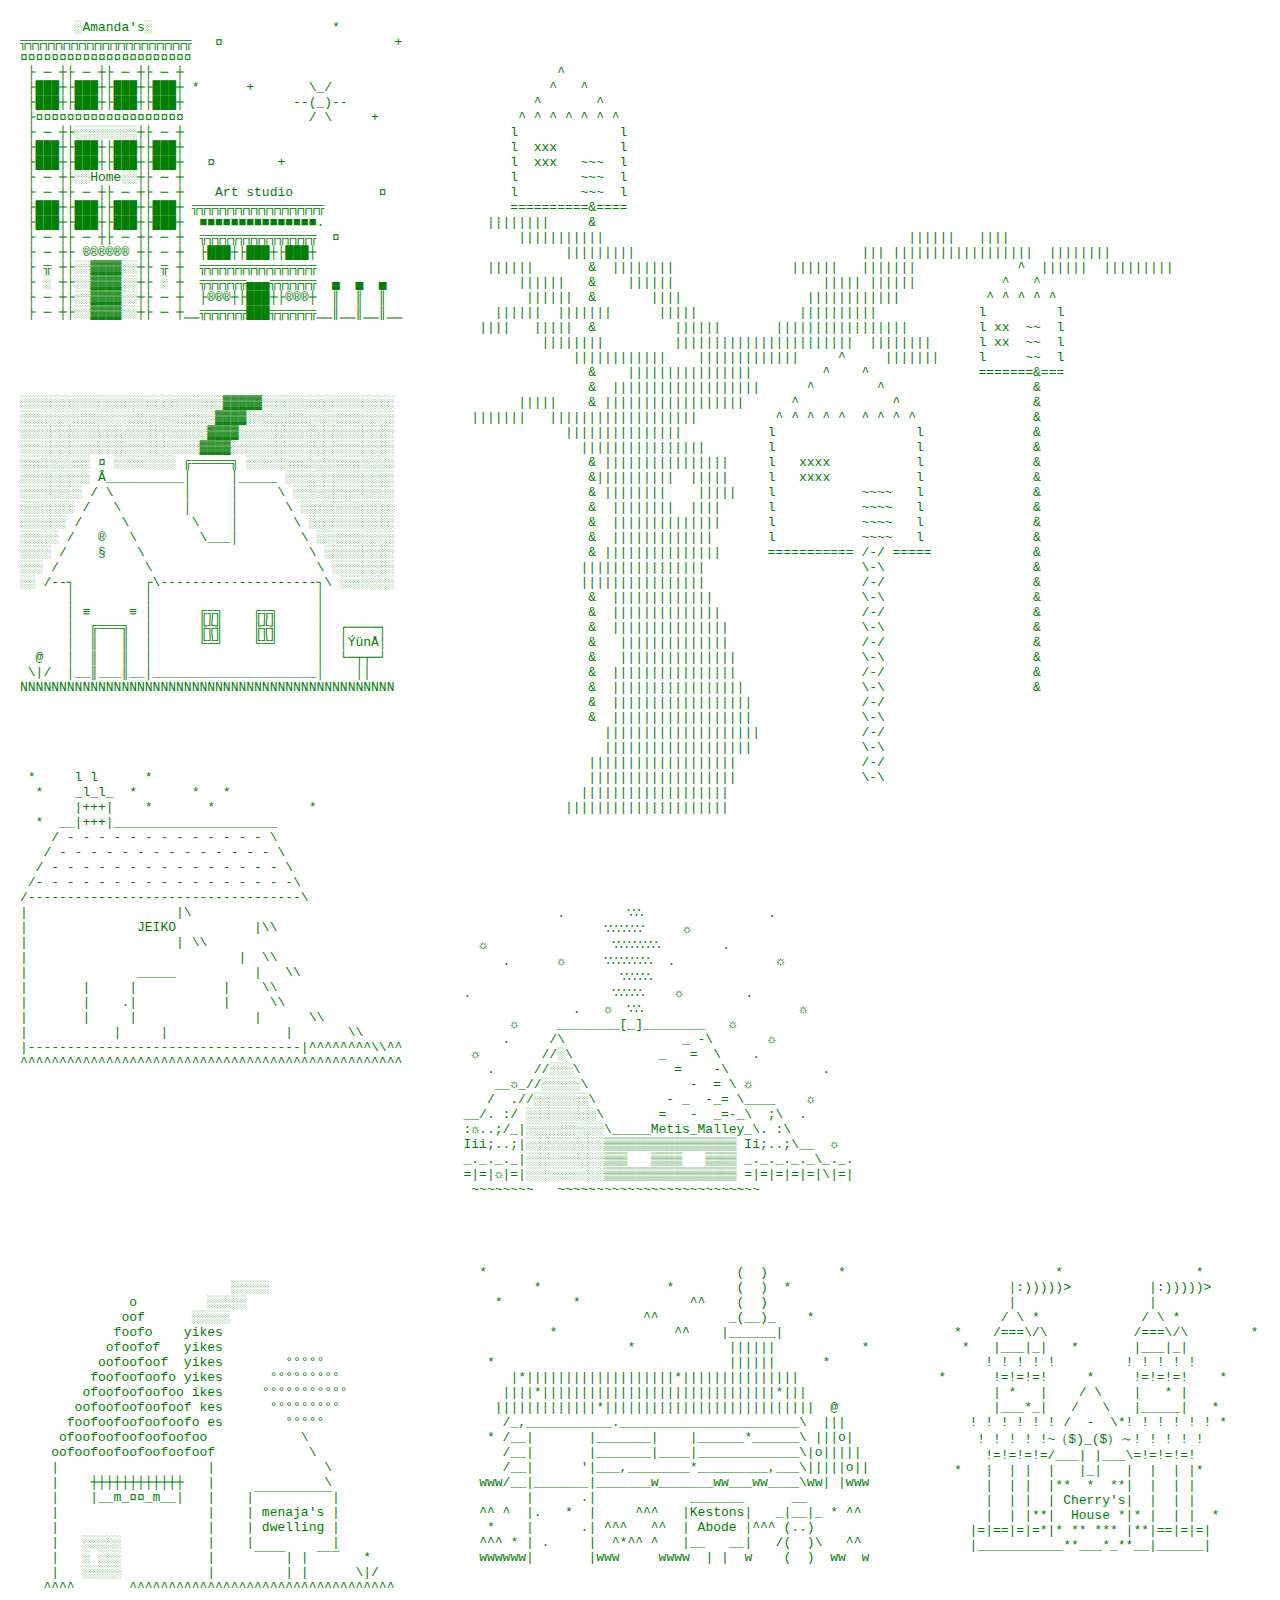
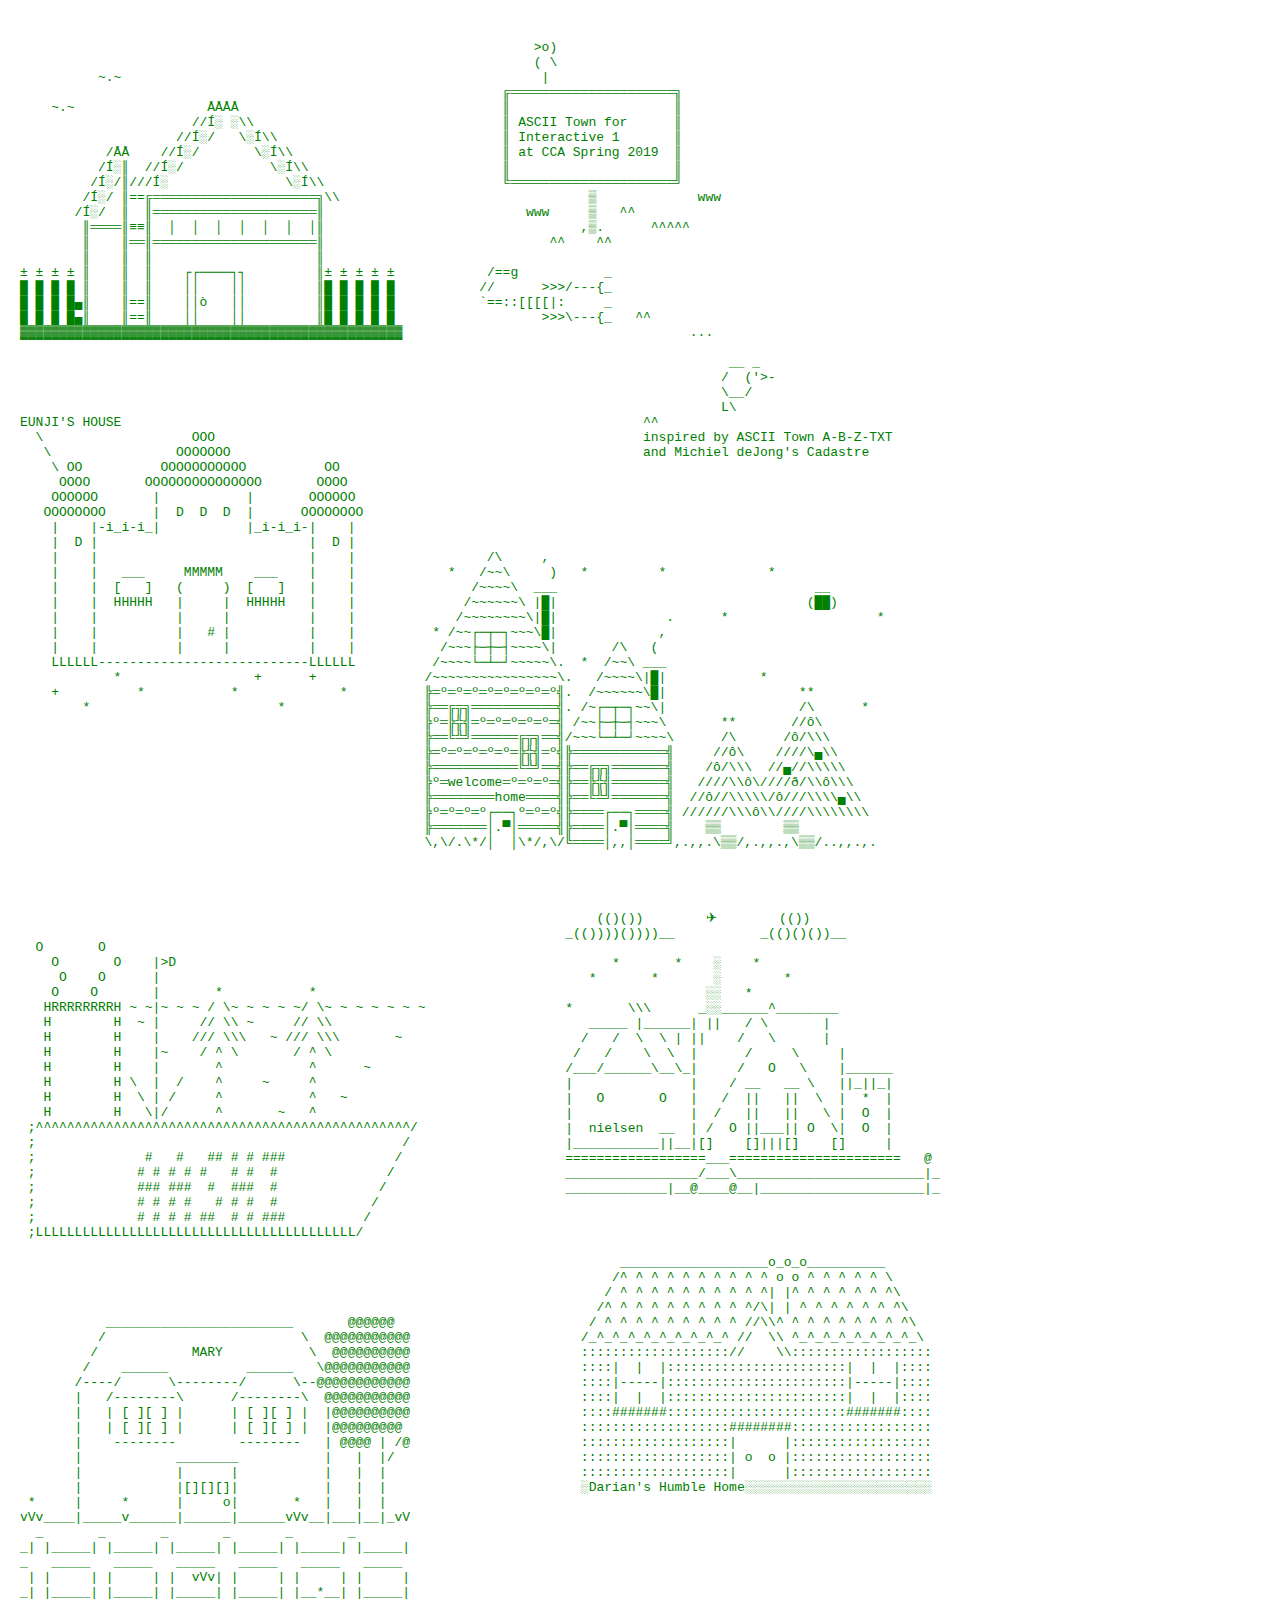
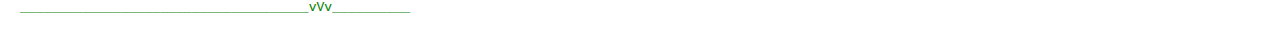
==== ascii-town/index.html @ 1e13f233 "add ascii town" ====
<!DOCTYPE html>
<html>
    <head>
        <meta http-equiv="X-UA-Compatible" content="IE=edge">
        <meta charset="utf-8">
        <meta name="viewport" content="width=device-width, initial-scale=1, shrink-to-fit=no">
        <meta name="description" content="">
        <meta name="author" content="">
        <title>Interactive 1: ASCII Town</title>
        <script src='http://cdnjs.cloudflare.com/ajax/libs/jquery/2.1.3/jquery.min.js'></script>
        <script src='assets/scripts.js'></script>
        <script src='assets/packery.pkgd.min.js'></script>
        <link rel="stylesheet" href="assets/main.css">
    </head>

  <body>
    <div id="town">
      <!-- house -->
      <div class="house">
        <a href="http://spring2019.designing.tools" target="_blank">
<pre>

       >o)
       ( \
        |
   ╔═════════════════════╗
   ║                     ║
   ║ ASCII Town for      ║
   ║ Interactive 1       ║
   ║ at CCA Spring 2019  ║
   ║                     ║
   ╚═════════════════════╝
              ▒             www
      www     ▒   ^^ 
             ,▒.      ^^^^^
         ^^    ^^   

 /==g           _
//      >>>/---{_
`==::[[[[|:     _
        >>>\---{_   ^^
                           ...

                                __ _
                               /  ('>-
                               \__/
                               L\
                     ^^ 
                     inspired by ASCII Town A-B-Z-TXT 
                     and Michiel deJong's Cadastre
                  

</pre>
        </a>
      </div>
      <!-- Nielson -->
      <div class="house">
        <a href="https://narenas1030.github.io/Interactive1/ASCII-TOWN/interior-nielsen-arenas.html" target="_blank">
<pre>
    (()())        ✈        (())
_(())))())))__           _(()()())__    

      *       *    ░    *         
   *       *       ░        * 
                  ░░   *   
*       \\\      _░░______^________    
   _____ |______| ||   / \       |
  /   /  \  \ | ||    /   \      |
 /   /    \  \  |      /     \     |
/___/______\__\_|     /   O   \    |______
|               |    / __   __ \   ||_||_|
|   O       O   |   /  ||   ||  \  |  *  |
|               |  /   ||   ||   \ |  O  |
|  nielsen  __  | /  O ||___|| O  \|  O  |
|___________||__|[]    []|||[]    []     | 
==================___======================   @
_________________/___\________________________|_
_____________|__@____@__|_____________________|_
</pre>
        </a>
      </div>
    
      <!-- Sirui -->
      <div class="house">
        <a href="https://sirius33.github.io/interactive1/ASCII/interior-sirui.html" target="_blank">
<pre>
    

                                                       
           ^
          ^   ^
        ^       ^
      ^ ^ ^ ^ ^ ^ ^
     l             l
     l  xxx        l
     l  xxx   ~~~  l
     l        ~~~  l
     l        ~~~  l
     ==========&====
  ||||||||     &                                                  
      |||||||||||                                       ||||||   ||||
            |||||||||                             ||| ||||||||||||||||||  ||||||||
  ||||||       &  ||||||||               ||||||   |||||||             ^  ||||||  |||||||||          
      ||||||   &    ||||||                   ||||| ||||||           ^   ^ 
       ||||||  &       ||||                ||||||||||||           ^ ^ ^ ^ ^  
   ||||||  |||||||      |||||             ||||||||||             l         l     
 ||||   |||||  &          ||||||       |||||||||||||||||         l xx  ~~  l
         ||||||||         |||||||||||||||||||||||  ||||||||      l xx  ~~  l
             ||||||||||||    |||||||||||||     ^     |||||||     l     ~~  l
               &    ||||||||||||||||         ^    ^              =======&===
               &  |||||||||||||||||||      ^        ^                   &
      |||||    & ||||||||||||||||||      ^            ^                 &
|||||||   |||||||||||||||||||          ^ ^ ^ ^ ^  ^ ^ ^ ^               &
            |||||||||||||||           l                  l              &
              ||||||||||||||||        l                  l              &
               & ||||||||||||||||     l   xxxx           l              &
               &||||||||||  |||||     l   xxxx           l              &
               & ||||||||    |||||    l           ~~~~   l              &
               &  ||||||||  ||||      l           ~~~~   l              &
               &  ||||||||||||||      l           ~~~~   l              &
               &  |||||||||||||       l           ~~~~   l              &
               & |||||||||||||||      =========== /-/ =====             &
              ||||||||||||||||                    \-\                   &
              ||||||||||||||||                    /-/                   &
               &  |||||||||||||                   \-\                   &
               &  ||||||||||||||                  /-/                   &
               &  |||||||||||||||                 \-\                   &
               &   ||||||||||||||                 /-/                   &
               &   |||||||||||||||                \-\                   & 
               &  ||||||||||||||||                /-/                   & 
               &  |||||||||||||||||               \-\                   &
               &  ||||||||||||||||||              /-/                   
               &  ||||||||||||||||||              \-\                   
                 ||||||||||||||||||||             /-/                   
                 |||||||||||||||||||              \-\                   
               |||||||||||||||||||                /-/                   
               |||||||||||||||||||                \-\                   
              |||||||||||||||||||                                   
            |||||||||||||||||||||           

</pre>
        </a>
      </div>
      
      <!-- Jeiko -->
      <div class="house">
        <a href="https://jdasilveira.github.io/interactive1/ASCII/jeikoInterior1.html" target="_blank">
<pre>
 *     l l      *
  *    _l_l_  *       *   *  
       |+++|    *       *            *
  *  __|+++|_____________________
    / - - - - - - - - - - - - - \
   / - - - - - - - - - - - - - - \
  / - - - - - - - - - - - - - - - \
 /- - - - - - - - - - - - - - - - -\
/-----------------------------------\
|                   |\
|              JEIKO          |\\
|                   | \\
|                           |  \\
|              _____          |   \\
|       |     |           |    \\
|       |    .|           |     \\
|       |     |               |      \\
|           |     |               |       \\
|-----------------------------------|^^^^^^^^\\^^
^^^^^^^^^^^^^^^^^^^^^^^^^^^^^^^^^^^^^^^^^^^^^^^^^
</pre>
        </a>
      </div>
      
      <!-- Menaja -->
      <div class="house">
        <a href="https://menaja.github.io/interactive1/ASCII-town/interior-menajaganesh.html" target="_blank">
<pre>                        
                           ░░░░░
              o         ░░░░░ 
             oof      ░░░░░                 
            foofo    yikes
           ofoofof   yikes          
          oofoofoof  yikes        °°°°°
         foofoofoofo yikes      °°°°°°°°° 
        ofoofoofoofoo ikes     °°°°°°°°°°°         
       oofoofoofoofoof kes      °°°°°°°°°
      foofoofoofoofoofo es        °°°°°
     ofoofoofoofoofoofoo            \
    oofoofoofoofoofoofoof            \
    |                   |              \
    |    ┼┼┼┼┼┼┼┼┼┼┼┼   |              \
    |    |__m_¤¤_m__|   |    |¯¯¯¯¯¯¯¯¯¯|
    |                   |    | menaja's |
    |                   |    | dwelling |
    |   ░░░░░           |    |          |
    |   ░ ░░░           |     ¯¯¯¯| | ¯¯¯   *
    |   ░░░░░           |         | |      \|/
   ^^^^       ^^^^^^^^^^^^^^^^^^^^^^^^^^^^^^^^^^
</pre>
        </a>
      </div>  
      
      <!-- Keston -->
      <div class="house">
        <a href="https://kestonc.github.io/interactive1/ASCII-TOWN/interior-kestonhindscruz.html" target="_blank">
<pre>
*                                (  )         *  
       *                *        (  )  *        
  *         *              ^^    (  )
                     ^^         _(__)_    *
         *               ^^    |______|
                   *            ||||||           *
 *                              ||||||      *  
    |*|||||||||||||||||||*|||||||||||||||
   ||||*||||||||||||||||||||||||||||||*|||   
  |||||||||||||*|||||||||||||||||||||||||||  @
   /_,___________._______________________\  |||
 * /__|       |_______|    |______*______\ |||o|
   /__|       |_______|____|_____________\|o|||||
   /__|      '|___,________*_________,___\|||||o|| 
www/__|_______|_______w_______ww___ww____\ww| |www
      |      .|            _______      __
^^ ^  |.   *  |     ^^^   |Kestons|   _|__|_ * ^^
 *    |      .| ^^^   ^^  | Abode |^^^ (..)
^^^ * | .     |  ^*^^ ^   |__   __|   /(  )\   ^^
wwwwww|       |www     wwww  | |  w    (  )  ww  w
</pre>
        </a>
      </div>  
      
      <!-- Tia -->
      <div class="house">
        <a href="https://tiahuang.github.io/interactive1/ASCII-TOWN/interior-tiahuang.html" target="_blank">
<pre>

          ~.~

    ~.~                 ÅÅÅÅ         
                      //Í░ ░\\
                    //Í░/   \░Í\\ 
           /ÅÅ    //Í░/       \░Í\\ 
          /Í░║  //Í░/           \░Í\\ 
         /Í░/║///Í░               \░Í\\ 
        /Í░/ ║==╔═════════════════════╗\\
       /Í░/  ║  ║═════════════════════║
        ║════║≡≡║  │  │  │  │  │  │  │║
        ║    ║══║═════════════════════║
        ║    ║  ║                     ║
± ± ± ± ║    ║  ║    ┌┌────┐┐         ║± ± ± ± ±
█ █ █ █ ║    ║  ║    ││    ││         ║█ █ █ █ █
█ █ █ █▄║    ║==║    ││ò   ││         ║█ █ █ █ █
█ █ █ █▄║    ║==║    ││    ││         ║█ █ █ █ █
▓▓▓▓▓▓▓▓▓▓▓▓▓▓▓▓▓▓▓▓▓▓▓▓▓▓▓▓▓▓▓▓▓▓▓▓▓▓▓▓▓▓▓▓▓▓▓▓▓

</pre>
        </a>
      </div>        
      
      <!-- Yuna -->
      <div class="house">
        <a href="https://yunih.github.io/interactive1/ASCII-TOWN/interior-yunahwang.html" target="_blank">
<pre>
░░░░░░░░░░░░░░░░░░░░░░░░░░▓▓▓▓▓░░░░░░░░░░░░░░░░░
░░░░░░░░░░░░░░░░░░░░░░░░░▓▓▓▓░░░░░░░░░░░░░░░░░░░
░░░░░░░░░░░░░░░░░░░░░░░░▓▓▓▓░░░░░░░░░░░░░░░░░░░░
░░░░░░░░░░░░░░░░░░░░░░░▓▓▓▓░░░░░░░░░░░░░░░░░░░░░
░░░░░░░░░ ¤ ░░░░░░░░ ╔═════╗ ░░░░░░░░░░░░░░░░░░░
░░░░░░░░░ Â__________│     │_____ ░░░░░░░░░░░░░░
░░░░░░░░ / \         │     │     \ ░░░░░░░░░░░░░
░░░░░░░ /   \        │     │      \ ░░░░░░░░░░░░
░░░░░░ /     \        \    │       \ ░░░░░░░░░░░
░░░░░ /   ®   \        \___│        \ ░░░░░░░░░░
░░░░ /    §    \                     \ ░░░░░░░░░
░░░ /           \                     \ ░░░░░░░░
░░ /--┐         ┌\--------------------┐\ ░░░░░░░
      │         │                     │
      │ ≡     ≡ │      ╔╦╗    ╔╦╗     │
      │  ╔═══╗  │      ╠╬╣    ╠╬╣     │  ┌────┐
      │  ║   ║  │      ╚╩╝    ╚╩╝     │  │ÝünÅ│
  @   │  ║   ║  │                     │  └─┬┬─┘ 
 \|/  │__║___║__│_____________________│    ││
NNNNNNNNNNNNNNNNNNNNNNNNNNNNNNNNNNNNNNNNNNNNNNNN

</pre>
        </a>
      </div> 
      
      <!-- Jennifer -->
      <div class="house">
        <a href="https://jenniferjang9.github.io/interactive1/ASCII-TOWN/interior-jenniferjang.html" target="_blank">
<pre>
        /\     ,
   *   /~~\     )   *         *             *
      /~~~~\  ___                                 __
     /~~~~~~\ |█|                                (██)
    /~~~~~~~~\|█|              .      *                   *
 * /~~┌─┬─┐~~~\█|             ,
  /~~~├─┼─┤~~~~\|       /\   (
 /~~~~└─┴─┘~~~~~\.  *  /~~\ ___ 
/~~~~~~~~~~~~~~~~\.   /~~~~\|█|            *    
╠═º═º═º═º═º═º═º═º╣.  /~~~~~~\█|                 ** 
╠══╔╦╗═══════════╣. /~┌─┬─┐~~\|                 /\      *
╠º═╠╬╣═º═º═º═º═º═╣ /~~├─┼─┤~~~\       **       //ô\
╠══╚╩╝══════╔╦╗══╣/~~~└─┴─┘~~~~\      /\      /ô/\\\
╠═º═º═º═º═º═╠╬╣═º╣╠════════════╣     //ô\    ////\▄\\   
╠═══════════╚╩╝══╣╠══╔╦╗═══════╣    /ô/\\\  //▄//\\\\\
╠º═welcome═º═º═º═╣╠══╠╬╣═══════╣   ////\\ô\////ð/\\ô\\\    
╠════════home════╣╠══╚╩╝═══════╣  //ô//\\\\\/ô///\\\\▄\\   
╠º═º═º═º┌──┐º═º═º╣╠════┌──┐════╣ //////\\\ô\\////\\\\\\\\
╠═══════│.▀│═════╣╠════│.▀│════╣    ▒▒        ▒▒  
\,\/.\*/│  │\*/,\/╚════│,,│════╝,.,,.\▒▒/,.,,.,\▒▒/..,,.,.  
</pre>
        </a>
      </div> 
      
      <!-- Aashi -->
      <div class="house">
        <a href="https://aashijhaveri.github.io/interactive1/ASCII-town/interior-aashijhaveri.html" target="_blank">
<pre>

  
  O       O
    O       O    |>D       
     O    O      |         
    O    O       |       *           * 
   HRRRRRRRRH ~ ~|~ ~ ~ / \~ ~ ~ ~ ~/ \~ ~ ~ ~ ~ ~ ~
   H        H  ~ |     // \\ ~     // \\
   H        H    |    /// \\\   ~ /// \\\       ~
   H        H    |~    / ^ \       / ^ \
   H        H    |       ^           ^      ~    
   H        H \  |  /    ^     ~     ^   
   H        H  \ | /     ^           ^   ~
   H        H   \|/      ^       ~   ^
 ;^^^^^^^^^^^^^^^^^^^^^^^^^^^^^^^^^^^^^^^^^^^^^^^^/
 ;                                               /
 ;              #   #   ## # # ###              /
 ;             # # # # #   # #  #              /
 ;             ### ###  #  ###  #             /
 ;             # # # #   # # #  #            /
 ;             # # # # ##  # # ###          /                 
 ;LLLLLLLLLLLLLLLLLLLLLLLLLLLLLLLLLLLLLLLLL/

</pre>
        </a>
      </div> 
      
      <!-- Amanda -->
      <div class="house">
        <a href="https://amandaleeplease.github.io/interactive1/ASCII-town/interior-amandalee.html" target="_blank">
<pre>
       ░Amanda's░                       *
╦╦╦╦╦╦╦╦╦╦╦╦╦╦╦╦╦╦╦╦╦╦   ¤                      +
¤¤¤¤¤¤¤¤¤¤¤¤¤¤¤¤¤¤¤¤¤¤                      
 ├ ─ ┼├ ─ ┼├ ─ ┼├ ─ ┼                 
 ├███┼├███┼├███┼├███┼ *      +       \_/     
 ├███┼├███┼├███┼├███┼              --(_)--        
 ├¤¤¤¤¤¤¤¤¤¤¤¤¤¤¤¤¤¤¤                / \     + 
 ├ ─ ┼├░░░░░░░░┼├ ─ ┼                  
 ├███┼├███┼├███┼├███┼                 
 ├███┼├███┼├███┼├███┼   ¤        +
 ├ ─ ┼├░░Home░░┼├ ─ ┼            
 ├ ─ ┼├ ─ ┼├ ─ ┼├ ─ ┼    Art studio           ¤
 ├███┼├███┼├███┼├███┼ ╦╦╦╦╦╦╦╦╦╦╦╦╦╦╦╦╦
 ├███┼├███┼├███┼├███┼  ■■■■■■■■■■■■■■■.          
 ├ ─ ┼├ ─ ┼├ ─ ┼├ ─ ┼  ╦╦╦╦╦╦╦╦╦╦╦╦╦╦╦  ¤
 ├ ─ ┼├ ®®®®®® ┼├ ─ ┼  ├███┼├███┼├███┼     
 ├ ╦ ┼├░░▓▓▓▓░░┼├ ╦ ┼  ╦╦╦╦╦╦╦╦╦╦╦╦╦╦╦  
 ├ ░ ┼├░░▓▓▓▓░░┼├ ░ ┼  ╦╦╦╦╦╦▄▄▄╦╦╦╦╦╦  ▄  ▄  ▄
 ├ ─ ┼├░░▓▓▓▓░░┼├ ─ ┼  ├®®®┼├███┼├®®®┼  ║  ║  ║ 
 ├ ─ ┼├░░▓▓▓▓░░┼├ ─ ┼‗‗╦╦╦╦╦╦███╦╦╦╦╦╦‗‗║‗‗║‗‗║‗‗
 </pre>
        </a>
      </div> 

      <!-- Eunji -->
      <div class="house">
        <a href="https://eunjileeeunji.github.io/interactive1/ASCII-TOWN/interior-eunjilee.html" target="_blank">
<pre>
EUNJI'S HOUSE
  \                   OOO
   \                OOOOOOO
    \ OO          OOOOOOOOOOO          OO
     OOOO       OOOOOOOOOOOOOOO       OOOO
    OOOOOO       |           |       OOOOOO
   OOOOOOOO      |  D  D  D  |      OOOOOOOO
    |    |-i_i-i_|           |_i-i_i-|    |
    |  D |                           |  D |
    |    |                           |    |
    |    |   ___     MMMMM    ___    |    |
    |    |  [   ]   (     )  [   ]   |    |
    |    |  HHHHH   |     |  HHHHH   |    |
    |    |          |     |          |    |
    |    |          |   # |          |    |
    |    |          |     |          |    |
    LLLLLL---------------------------LLLLLL
            *                 +      +     
    +          *           *             *
        *                        *
</pre>
        </a>
      </div> 

      <!-- Cherry -->
      <div class="house">
        <a href="https://jingyi1118.github.io/interactive1/ascii-town/interior-jingyiling.html" target="_blank">
<pre>
               *                 *      
         |:)))))>          |:)))))>
         |                 |
        / \ *             / \ *
  *    /===\/\           /===\/\        *
   *   |___|_|   *       |___|_|
      ! ! ! ! !         ! ! ! ! !
*      !=!=!=!     *     !=!=!=!    *
       | *   |    / \    |   * |
       |___*_|   /   \   |_____|   *
    ! ! ! ! ! ! /  -  \*! ! ! ! ! ! *
     ! ! ! ! !~（$)_($）～! ! ! ! !
      !=!=!=!=/___| |___\=!=!=!=!
  *   |  | |  |   |_|   |  |  | |*  
      |  | |  |**  *  **|  |  | |  
      |  | |  | Cherry's|  |  | |  
      |  | |**|  House *|* |  | |  *  
    |=|==|=|=*|* ** *** |**|==|=|=|
    |___________**___*_**__|______|
</pre>
        </a>
      </div> 

      <!-- Metis -->
      <div class="house">
        <a href="https://metism100.github.io/interactive1/weekly-exercises/interior-ascii-town.html" target="_blank">
<pre> 
            .        ∵∴                .
                  ∵∴∵∴∵     ☼
  ☼                ∵∴∵∴∵∴        .         
     .      ☼     ∵∴∵∴∵∴  .             ☼
                    ∵∴∵∴                    
.                  ∵∴∵∴    ☼        .     
              .   ☼  ∵∴                    ☼
      ☼     ________[_]________   ☼          
     .     /\               _ -\       ☼ 
 ☼        //░\           _   =  \    .         
   .     //░░░\            =    -\            .
    __☼_//░░░░░\             -  = \ ☼              
   /  .//░░░░░░░\         - _  -_= \____    ☼       
__/. :/ ░░░░░░░░░\       =   -  _=-_\  ;\  .              
:☼..;/_|░░░░░░░░░░\_____Metis_Malley_\. :\       
Iii;..;|░░░░░░░░░░▒▒▒▒▒▒▒▒▒▒▒▒▒▒▒▒▒ Ii;..;\__  ☼
_._._._|░░░░░░░░░░▒▒▒   ▒▒▒▒   ▒▒▒▒ _._._._._\_._.    
=|=|☼|=|░░░░░░░░░░▒▒▒▒▒▒▒▒▒▒▒▒▒▒▒▒▒ =|=|=|=|=|\|=|
 ~~~~~~~~   ~~~~~~~~~~~~~~~~~~~~~~~~~~

</pre>
        </a>
      </div> 

      <!-- Darian -->
      <div class="house">
        <a href="https://darnew.github.io/Interactive1/ASCII-town/interior-dariannewman.html" target="_blank">
<pre>
       ___________________o_o_o__________
      /^ ^ ^ ^ ^ ^ ^ ^ ^ ^ o o ^ ^ ^ ^ ^ \
     / ^ ^ ^ ^ ^ ^ ^ ^ ^ ^| |^ ^ ^ ^ ^ ^ ^\
    /^ ^ ^ ^ ^ ^ ^ ^ ^ ^/\| | ^ ^ ^ ^ ^ ^ ^\
   / ^ ^ ^ ^ ^ ^ ^ ^ ^ //\\^ ^ ^ ^ ^ ^ ^ ^ ^\
  /_^_^_^_^_^_^_^_^_^ //  \\ ^_^_^_^_^_^_^_^_\
  ::::::::::::::::::://    \\::::::::::::::::::
  ::::|  |  |:::::::::::::::::::::::|  |  |::::
  ::::|-----|:::::::::::::::::::::::|-----|::::
  ::::|  |  |:::::::::::::::::::::::|  |  |::::
  ::::#######:::::::::::::::::::::::#######::::
  :::::::::::::::::::########::::::::::::::::::
  :::::::::::::::::::|      |::::::::::::::::::
  :::::::::::::::::::| o  o |::::::::::::::::::
  :::::::::::::::::::|      |::::::::::::::::::
  ░Darian's Humble Home░░░░░░░░░░░░░░░░░░░░░░░░
</pre>
        </a>
      </div> 

      <!-- Mary -->
      <div class="house">
        <a href="https://vainsteinmary.github.io/Interactive1/ASCII-town/interior-maryvainstein.html" target="_blank">
<pre>
           ________________________       @@@@@@
          /                         \  @@@@@@@@@@@
         /            MARY           \  @@@@@@@@@@
        /    ______          ______   \@@@@@@@@@@@
       /----/      \--------/      \--@@@@@@@@@@@@
       |   /--------\      /--------\  @@@@@@@@@@@
       |   | [ ][ ] |      | [ ][ ] |  |@@@@@@@@@@
       |   | [ ][ ] |      | [ ][ ] |  |@@@@@@@@@ 
       |    --------        --------   | @@@@ | /@ 
       |            ________           |   |  |/
       |            |      |           |   |  |
       |            |[][][]|           |   |  |
 *     |     *      |     o|       *   |   |  | 
vVv____|_____v______|______|______vVv__|___|__|_vV
  _       _       _       _       _       _     
_| |_____| |_____| |_____| |_____| |_____| |_____|
_   _____   _____   _____   _____   _____   _____ 
 | |     | |     | |  vVv| |     | |     | |     |
_| |_____| |_____| |_____| |_____| |__*__| |_____|
_____________________________________vVv__________
</pre>
        </a>
      </div>  
    </div>   
  </body>
</html>
---- ascii-town/assets/main.css ----
/* reset */

* {margin: 0px; padding: 0px;}
   
body {
    font-family: 'Times New Roman', Times, serif;
    color:black;
}

.house {
  float: left;
  margin: 20px;
}

a {
  color: green;
  text-decoration: none;
}

/* nighttime */

body.night {
  color: white;
  background: black;
}

body.night a {
  color: lightgrey;
}

/* nighttime */

body.night.dusk, body.day.dusk, body.dusk {
  color: black;
  background: linear-gradient(to bottom, rgba(255,225,0,.3) 0%,rgba(255,225,0,1) 100%);
}

body.night.dusk a, body.day.dusk a, body.dusk a {
  color black
}
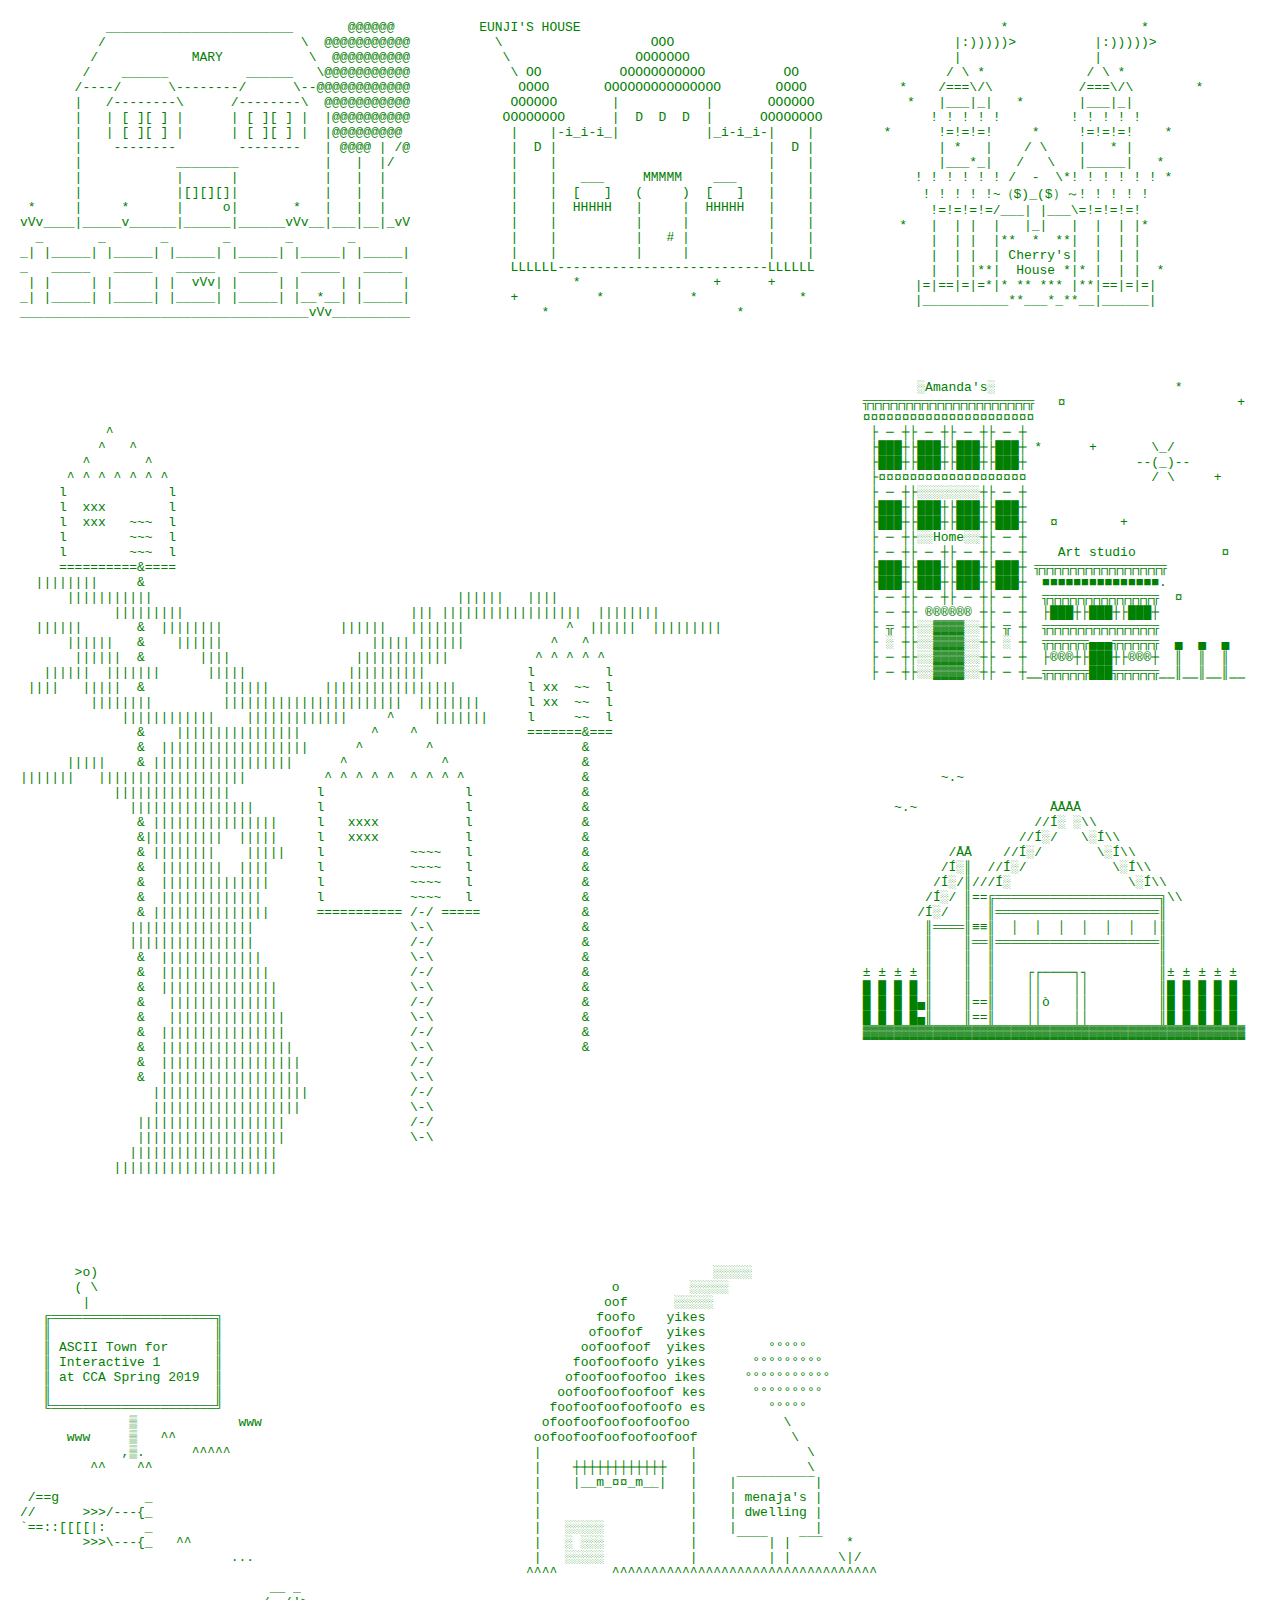
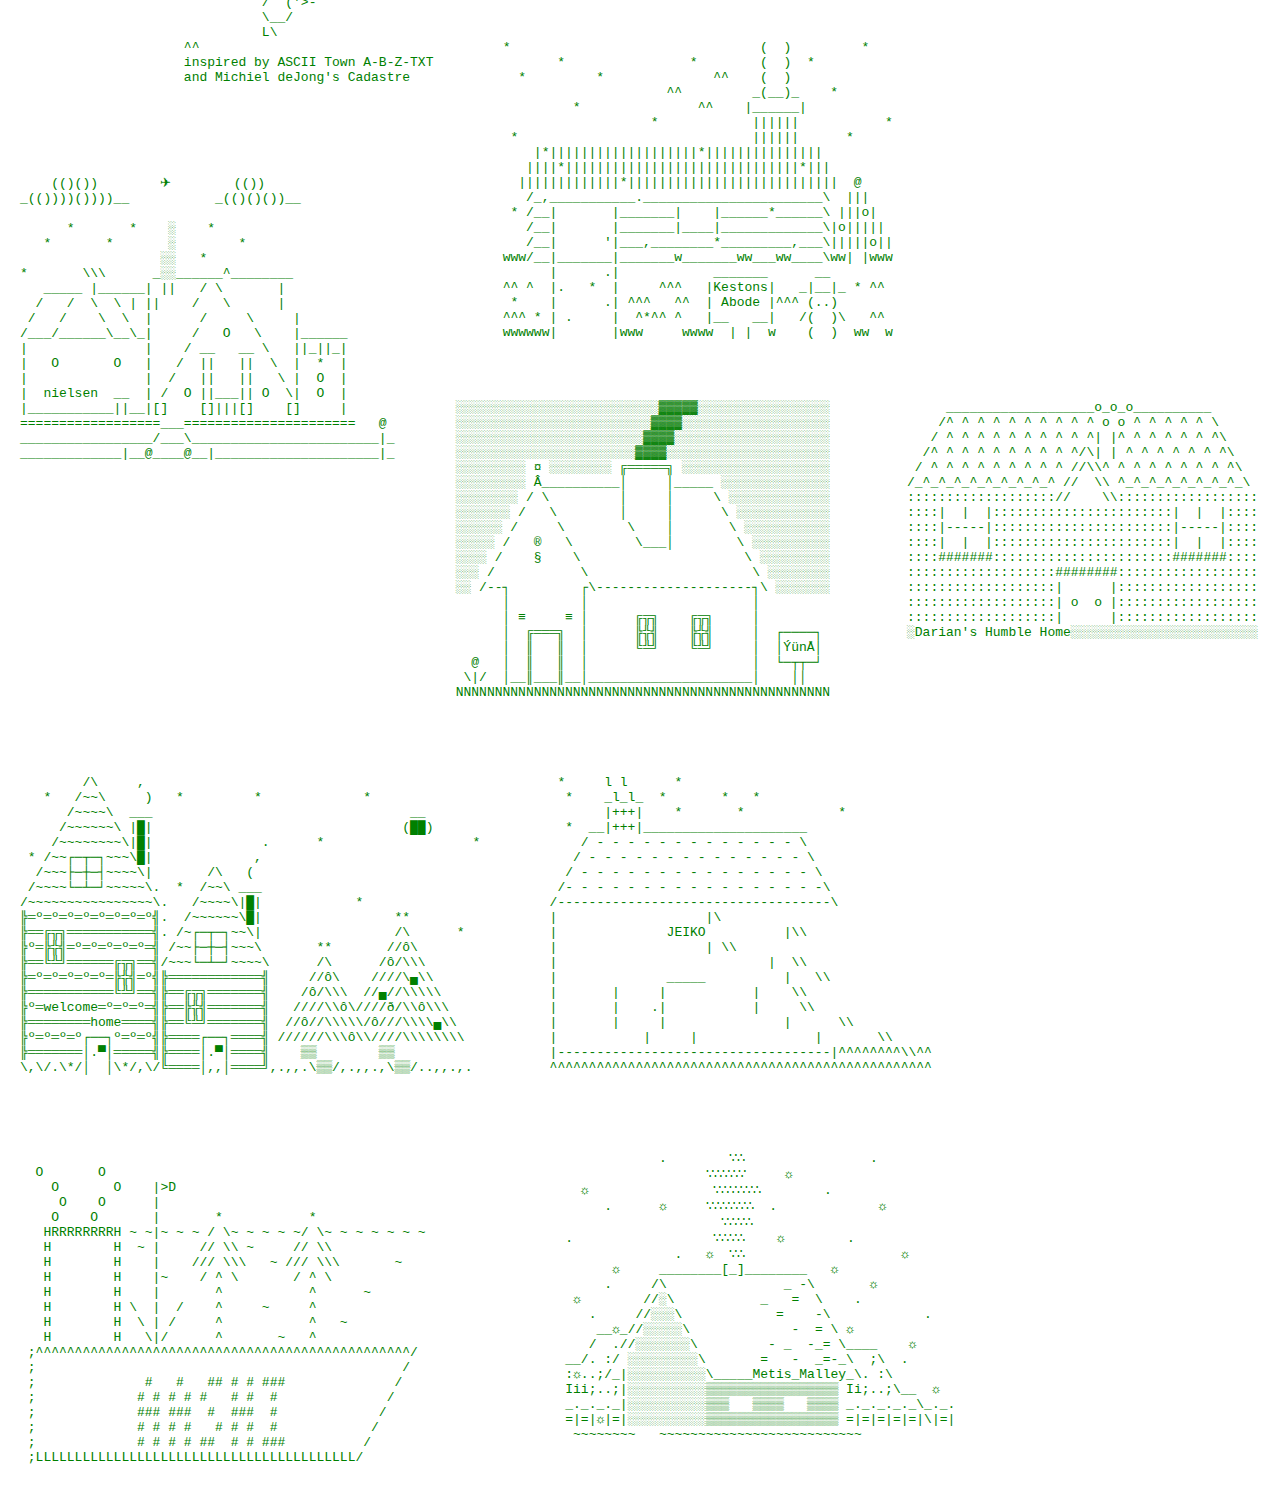
==== commit 2b718333: "title change" ====
--- a/ascii-town/index.html
+++ b/ascii-town/index.html
@@ -6,7 +6,7 @@
         <meta name="viewport" content="width=device-width, initial-scale=1, shrink-to-fit=no">
         <meta name="description" content="">
         <meta name="author" content="">
-        <title>Interactive 1: ASCII Town</title>
+        <title>CCA Spring 2019 Interactive 1: ASCII Town</title>
         <script src='http://cdnjs.cloudflare.com/ajax/libs/jquery/2.1.3/jquery.min.js'></script>
         <script src='assets/scripts.js'></script>
         <script src='assets/packery.pkgd.min.js'></script>
